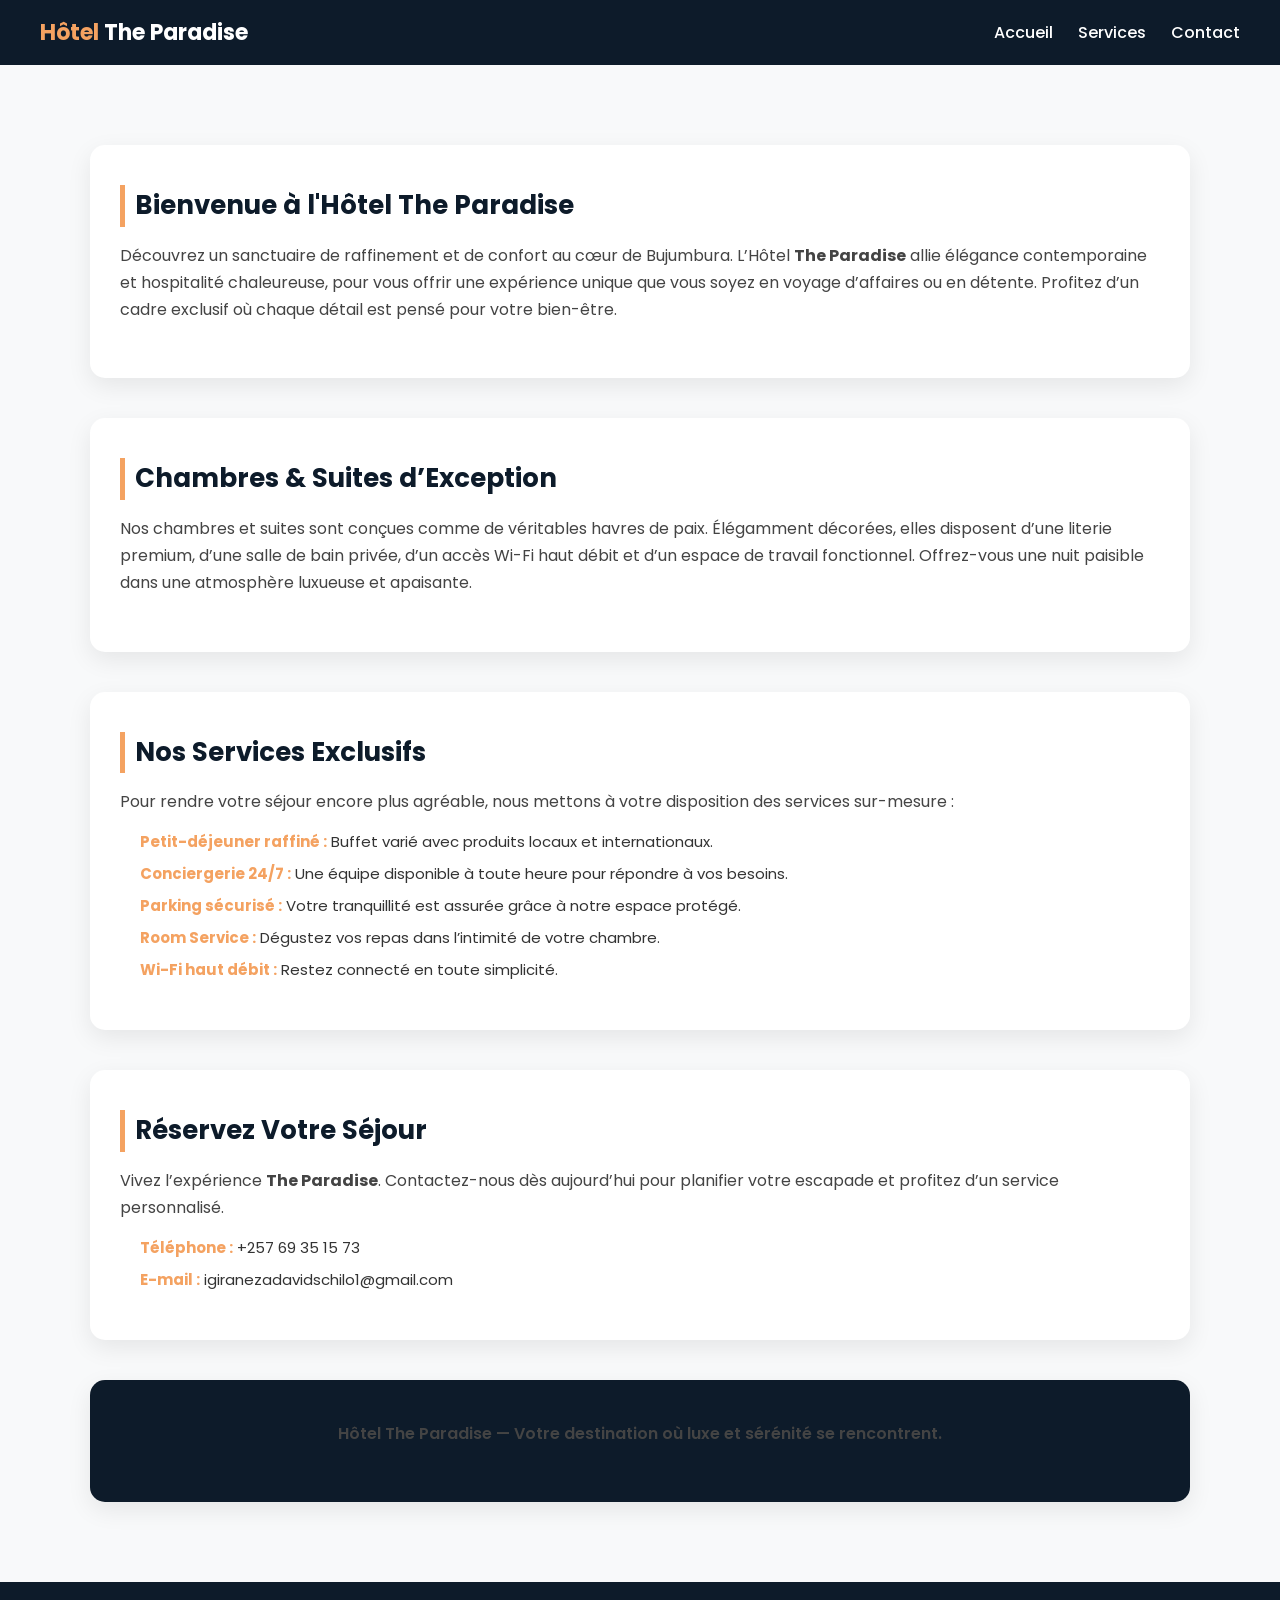
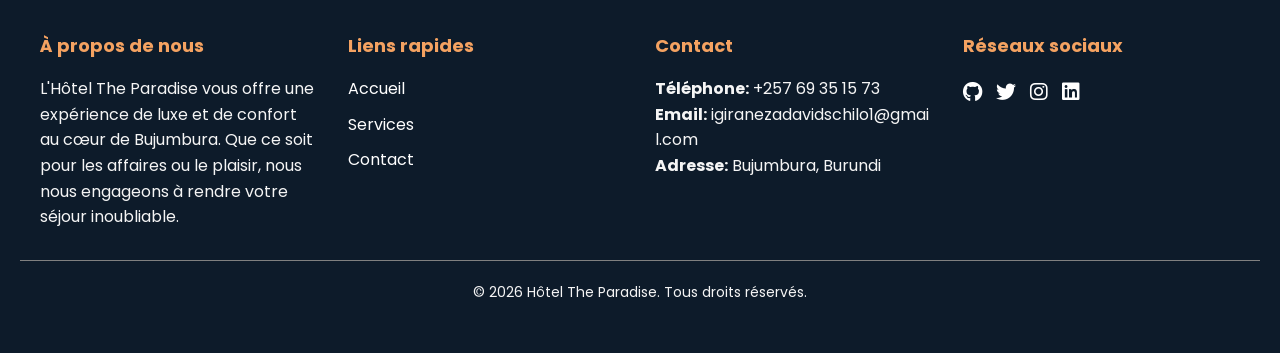
==== index.html @ 8e2f0c70 "first commit" ====
<!DOCTYPE html>
<html lang="fr">
  <head>
    <meta charset="UTF-8" />
    <meta name="viewport" content="width=device-width, initial-scale=1.0" />
    <title>Hôtel The Paradise | Luxe & Élégance à Bujumbura</title>
    <link rel="shortcut icon" href="./img/website-icon.png" />
    <link
      rel="stylesheet"
      href="https://cdnjs.cloudflare.com/ajax/libs/font-awesome/6.5.0/css/all.min.css"
    />
    <link rel="stylesheet" href="style.css" />
  </head>
  <body>
    <!-- Navigation -->
    <header>
      <nav class="navbar">
        <div class="logo">Hôtel <span>The Paradise</span></div>
        <div class="hamburger" id="hamburger">
          <i class="fa fa-bars"></i>
        </div>
        <ul class="nav-links" id="nav-links">
          <li><a href="index.html">Accueil</a></li>
          <li><a href="services.html">Services</a></li>
          <li><a href="contact.html">Contact</a></li>
        </ul>
      </nav>
    </header>

    <!-- Contenu principal -->
    <main>
      <div class="container">
        <div class="home-word">
          <h3>Bienvenue à l'Hôtel The Paradise</h3>
          <p>
            Découvrez un sanctuaire de raffinement et de confort au cœur de
            Bujumbura. L’Hôtel <strong>The Paradise</strong> allie élégance
            contemporaine et hospitalité chaleureuse, pour vous offrir une
            expérience unique que vous soyez en voyage d’affaires ou en détente.
            Profitez d’un cadre exclusif où chaque détail est pensé pour votre
            bien-être.
          </p>
        </div>

        <div class="our-bedrooms">
          <h3>Chambres & Suites d’Exception</h3>
          <p>
            Nos chambres et suites sont conçues comme de véritables havres de
            paix. Élégamment décorées, elles disposent d’une literie premium,
            d’une salle de bain privée, d’un accès Wi-Fi haut débit et d’un
            espace de travail fonctionnel. Offrez-vous une nuit paisible dans
            une atmosphère luxueuse et apaisante.
          </p>
        </div>

        <div class="services">
          <h3>Nos Services Exclusifs</h3>
          <p>
            Pour rendre votre séjour encore plus agréable, nous mettons à votre
            disposition des services sur-mesure :
          </p>
          <ul>
            <li>
              <strong>Petit-déjeuner raffiné :</strong> Buffet varié avec
              produits locaux et internationaux.
            </li>
            <li>
              <strong>Conciergerie 24/7 :</strong> Une équipe disponible à toute
              heure pour répondre à vos besoins.
            </li>
            <li>
              <strong>Parking sécurisé :</strong> Votre tranquillité est assurée
              grâce à notre espace protégé.
            </li>
            <li>
              <strong>Room Service :</strong> Dégustez vos repas dans l’intimité
              de votre chambre.
            </li>
            <li>
              <strong>Wi-Fi haut débit :</strong> Restez connecté en toute
              simplicité.
            </li>
          </ul>
        </div>

        <div class="contact-reservation">
          <h3>Réservez Votre Séjour</h3>
          <p>
            Vivez l’expérience <strong>The Paradise</strong>. Contactez-nous dès
            aujourd’hui pour planifier votre escapade et profitez d’un service
            personnalisé.
          </p>
          <ul>
            <li><strong>Téléphone :</strong> +257 69 35 15 73</li>
            <li style="word-break: break-all">
              <strong>E-mail :</strong> igiranezadavidschilo1@gmail.com
            </li>
          </ul>
        </div>

        <div class="last-word">
          <p>
            Hôtel The Paradise — Votre destination où luxe et sérénité se
            rencontrent.
          </p>
        </div>
      </div>
    </main>

    <!-- Footer -->
    <footer>
      <div class="footer-content">
        <div class="footer-section about">
          <h4>À propos de nous</h4>
          <p>
            L'Hôtel The Paradise vous offre une expérience de luxe et de confort
            au cœur de Bujumbura. Que ce soit pour les affaires ou le plaisir,
            nous nous engageons à rendre votre séjour inoubliable.
          </p>
        </div>

        <div class="footer-section links">
          <h4>Liens rapides</h4>
          <ul>
            <li><a href="index.html">Accueil</a></li>
            <li><a href="services.html">Services</a></li>
            <li><a href="contact.html">Contact</a></li>
          </ul>
        </div>

        <div class="footer-section contact-info">
          <h4>Contact</h4>
          <p><strong>Téléphone:</strong> +257 69 35 15 73</p>
          <p style="word-break: break-all">
            <strong>Email:</strong> igiranezadavidschilo1@gmail.com
          </p>
          <p><strong>Adresse:</strong> Bujumbura, Burundi</p>
        </div>

        <div class="footer-section social">
          <h4>Réseaux sociaux</h4>
          <div class="social-icons">
            <a href="#"><i class="fa-brands fa-github"></i></a>
            <a href="#"><i class="fa-brands fa-twitter"></i></a>
            <a href="#"><i class="fa-brands fa-instagram"></i></a>
            <a href="#"><i class="fa-brands fa-linkedin"></i></a>
          </div>
        </div>
      </div>

      <div class="copyright-section">
        <p>
          &copy; <span class="year"></span> Hôtel The Paradise. Tous droits
          réservés.
        </p>
      </div>
    </footer>

    <script src="script.js"></script>
  </body>
</html>
---- style.css ----
@import url("https://fonts.googleapis.com/css2?family=Poppins:wght@400;600;700&display=swap");

* {
  margin: 0;
  padding: 0;
  box-sizing: border-box;
  list-style: none;
}

body {
  font-family: "Poppins", sans-serif;
  background-color: #fdfdfd;
  color: #333;
  line-height: 1.6;
}

/* Navbar */
.navbar {
  display: flex;
  justify-content: space-between;
  align-items: center;
  background: #0d1b2a;
  padding: 15px 40px;
  position: sticky;
  top: 0;
  z-index: 1000;
}

.navbar .logo {
  font-size: 22px;
  font-weight: 700;
  color: #f4a261;
}

.navbar .logo span {
  color: #fff;
}

.navbar ul {
  display: flex;
  gap: 25px;
  list-style: none;
}

.navbar ul li a {
  color: #fff;
  font-weight: 500;
  transition: 0.3s;
  text-decoration: none;
}

.navbar ul li a:hover {
  color: #f4a261;
}

/* Hamburger */
.hamburger {
  display: none;
  font-size: 24px;
  color: #fff;
  cursor: pointer;
}

/* Sections principales */
main {
  background: #f8f9fa;
  padding: 40px 20px;
}

main .container {
  max-width: 1100px;
  margin: 0 auto;
}

main .container div {
  background: #ffffff;
  border-radius: 15px;
  padding: 40px 30px;
  margin: 40px 0;
  box-shadow: 0 8px 25px rgba(0, 0, 0, 0.08);
  transition: transform 0.3s, box-shadow 0.3s;
}

main .container div:hover {
  transform: translateY(-5px);
  box-shadow: 0 12px 30px rgba(0, 0, 0, 0.12);
}

main .container h3 {
  font-size: 26px;
  color: #0d1b2a;
  margin-bottom: 15px;
  font-weight: 700;
  border-left: 5px solid #f4a261;
  padding-left: 10px;
}

main .container p {
  font-size: 16px;
  color: #444;
  margin-bottom: 15px;
  line-height: 1.7;
}

main .container ul {
  margin-top: 10px;
  padding-left: 20px;
}

main .container ul li {
  font-size: 15px;
  margin-bottom: 8px;
  color: #333;
}

main .container ul li strong {
  color: #f4a261;
}

main .container .last-word {
  text-align: center;
  font-size: 18px;
  font-weight: 600;
  background: #0d1b2a;
  color: #fff;
}

/* Footer */
footer {
  background: #0d1b2a;
  color: #f5f5f5;
  padding: 50px 20px;
  text-align: center;
}

.footer-content {
  display: grid;
  grid-template-columns: repeat(auto-fit, minmax(220px, 1fr));
  gap: 30px;
  max-width: 1200px;
  margin: 0 auto 30px auto;
  text-align: left;
}

.footer-section h4 {
  font-size: 18px;
  margin-bottom: 15px;
  color: #f4a261;
}

.footer-section ul li {
  margin-bottom: 10px;
}

.footer-section a {
  color: #fff;
  text-decoration: none;
  transition: 0.3s;
}

.footer-section a:hover {
  color: #f4a261;
}

.social-icons a {
  font-size: 20px;
  margin-right: 10px;
}

/* Copyright */
.copyright-section {
  font-size: 14px;
  border-top: 1px solid gray;
  margin-top: 10px;
  padding-top: 20px;
}

/* Responsive */
@media (max-width: 768px) {
  .navbar ul {
    display: none;
    flex-direction: column;
    width: 100%;
    background: #0d1b2a;
    position: absolute;
    top: 65px;
    left: 0;
    padding: 10px 0;
  }

  .navbar ul.open {
    display: flex;
  }

  .navbar ul li {
    margin: 10px 0;
    text-align: center;
  }

  .hamburger {
    display: block;
  }
}

@media (max-width: 400px) {
  .navbar {
    padding: 15px 20px;
  }

  .navbar ul {
    width: 100%;
  }

  main .container {
    padding: 20px 15px;
  }
}
@media (max-width: 320px) {
  .footer-content {
    grid-template-columns: 1fr;
    text-align: center;
  }
}
@media (max-width: 280px) {
  .navbar .logo {
    font-size: 18px;
  }

  .navbar ul li a {
    font-size: 14px;
  }
}
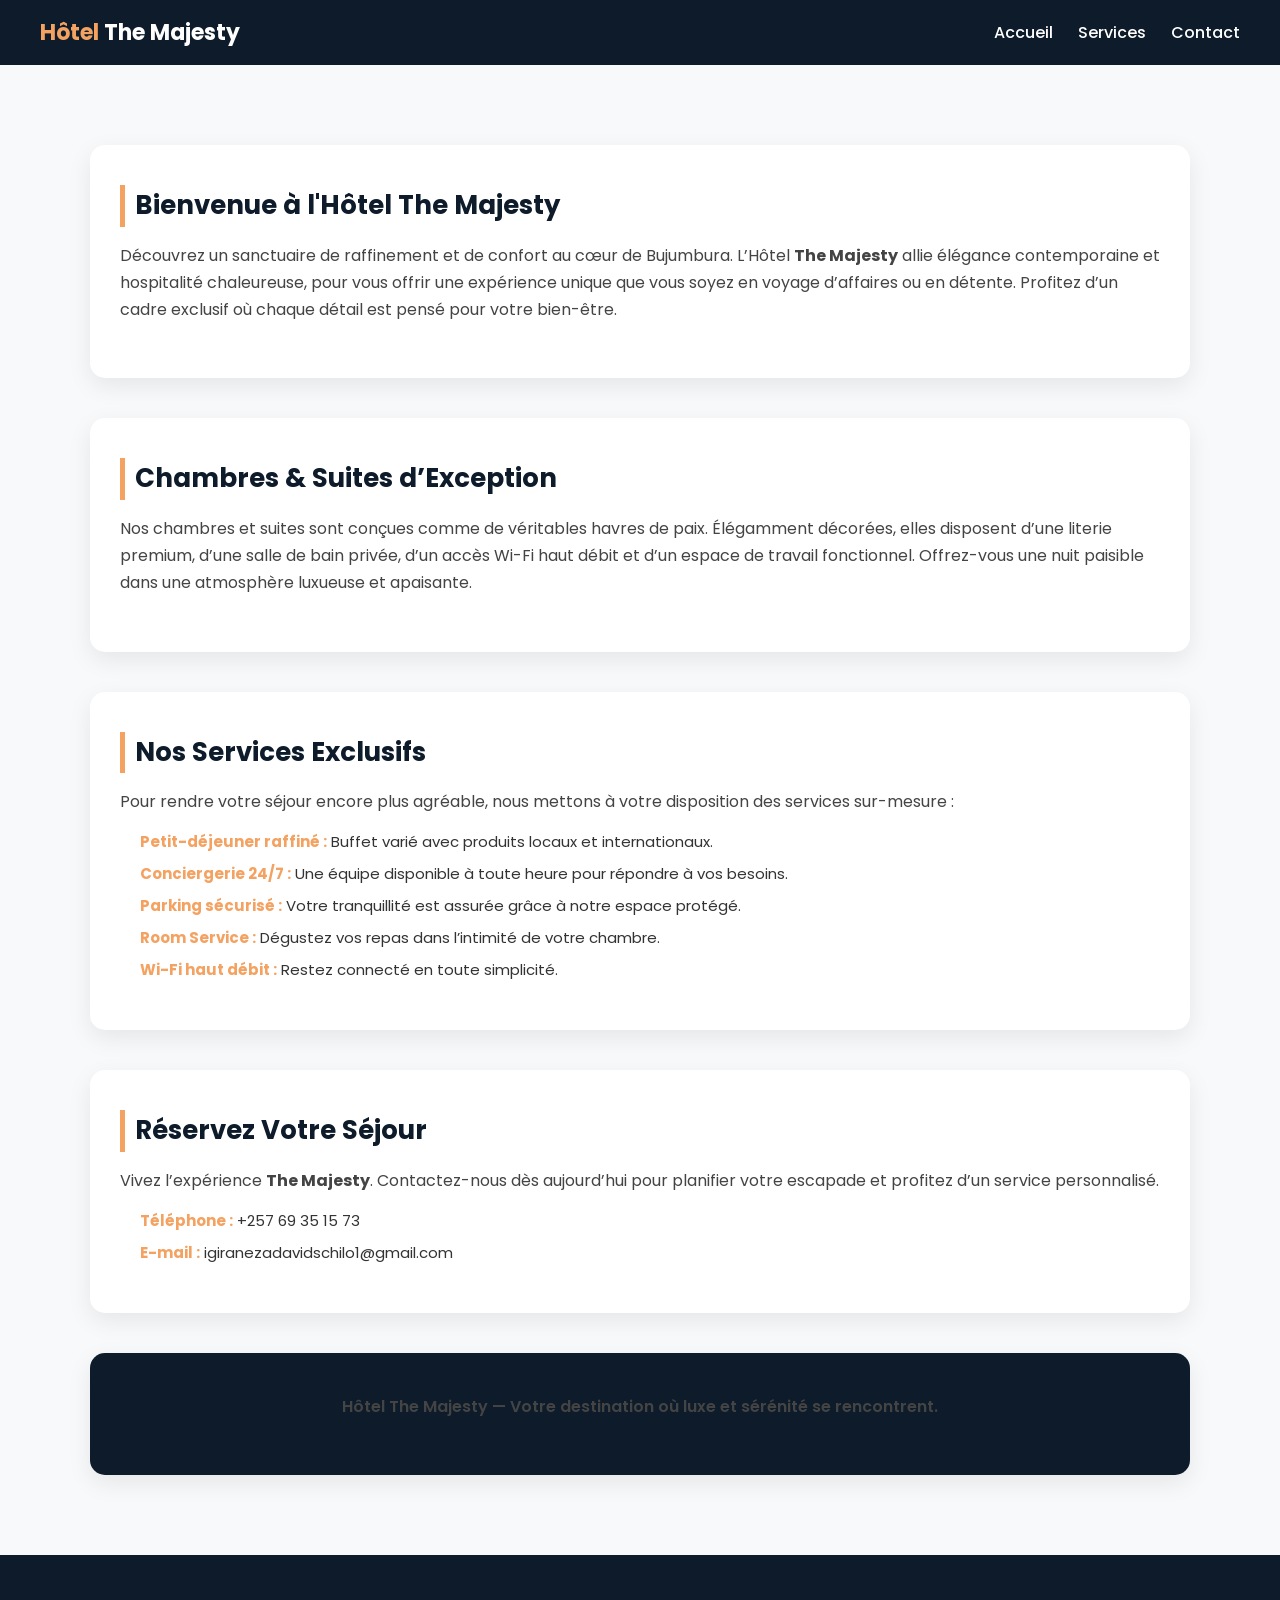
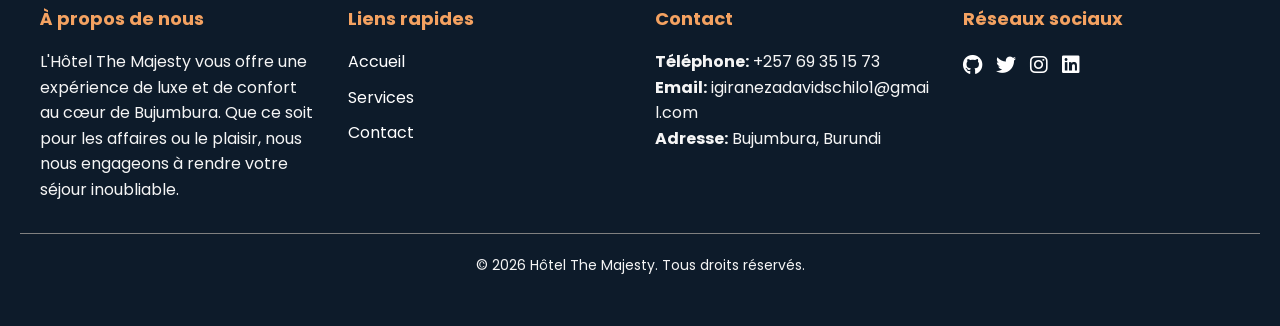
==== commit edf311ce: "Premier envoi de mon projet" ====
--- a/index.html
+++ b/index.html
@@ -3,7 +3,7 @@
   <head>
     <meta charset="UTF-8" />
     <meta name="viewport" content="width=device-width, initial-scale=1.0" />
-    <title>Hôtel The Paradise | Luxe & Élégance à Bujumbura</title>
+    <title>Hôtel The Majesty | Luxe & Élégance à Bujumbura</title>
     <link rel="shortcut icon" href="./img/website-icon.png" />
     <link
       rel="stylesheet"
@@ -15,7 +15,7 @@
     <!-- Navigation -->
     <header>
       <nav class="navbar">
-        <div class="logo">Hôtel <span>The Paradise</span></div>
+        <div class="logo">Hôtel <span>The Majesty</span></div>
         <div class="hamburger" id="hamburger">
           <i class="fa fa-bars"></i>
         </div>
@@ -31,10 +31,10 @@
     <main>
       <div class="container">
         <div class="home-word">
-          <h3>Bienvenue à l'Hôtel The Paradise</h3>
+          <h3>Bienvenue à l'Hôtel The Majesty</h3>
           <p>
             Découvrez un sanctuaire de raffinement et de confort au cœur de
-            Bujumbura. L’Hôtel <strong>The Paradise</strong> allie élégance
+            Bujumbura. L’Hôtel <strong>The Majesty</strong> allie élégance
             contemporaine et hospitalité chaleureuse, pour vous offrir une
             expérience unique que vous soyez en voyage d’affaires ou en détente.
             Profitez d’un cadre exclusif où chaque détail est pensé pour votre
@@ -86,7 +86,7 @@
         <div class="contact-reservation">
           <h3>Réservez Votre Séjour</h3>
           <p>
-            Vivez l’expérience <strong>The Paradise</strong>. Contactez-nous dès
+            Vivez l’expérience <strong>The Majesty</strong>. Contactez-nous dès
             aujourd’hui pour planifier votre escapade et profitez d’un service
             personnalisé.
           </p>
@@ -100,7 +100,7 @@
 
         <div class="last-word">
           <p>
-            Hôtel The Paradise — Votre destination où luxe et sérénité se
+            Hôtel The Majesty — Votre destination où luxe et sérénité se
             rencontrent.
           </p>
         </div>
@@ -113,7 +113,7 @@
         <div class="footer-section about">
           <h4>À propos de nous</h4>
           <p>
-            L'Hôtel The Paradise vous offre une expérience de luxe et de confort
+            L'Hôtel The Majesty vous offre une expérience de luxe et de confort
             au cœur de Bujumbura. Que ce soit pour les affaires ou le plaisir,
             nous nous engageons à rendre votre séjour inoubliable.
           </p>
@@ -150,7 +150,7 @@
 
       <div class="copyright-section">
         <p>
-          &copy; <span class="year"></span> Hôtel The Paradise. Tous droits
+          &copy; <span class="year"></span> Hôtel The Majesty. Tous droits
           réservés.
         </p>
       </div>
